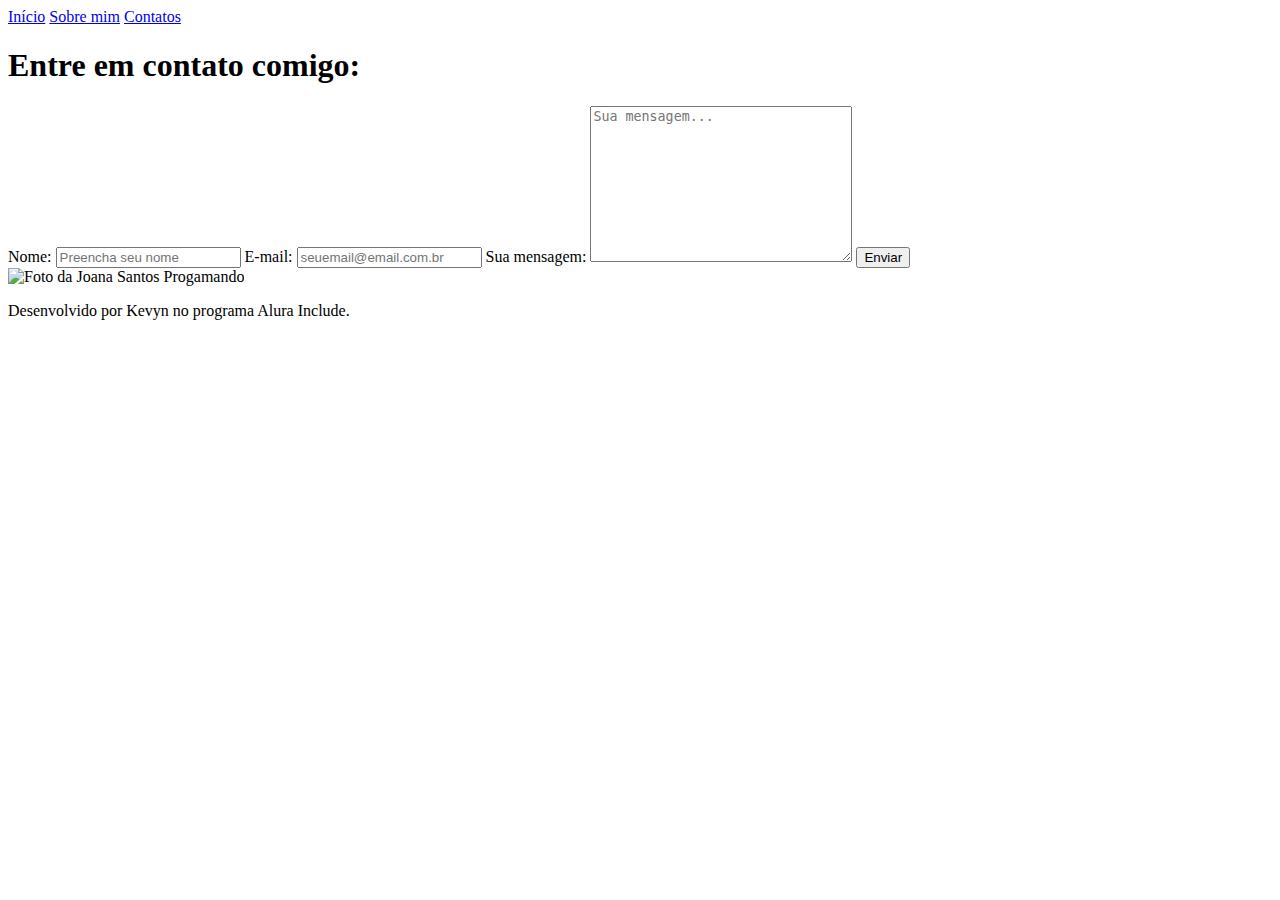
==== contato.html @ 776a7a02 "Add files via upload" ====
<!DOCTYPE html>
<html lang="pt-br">
<head>
    <meta charset="UTF-8">
    <meta name="viewport" content="width=device-width, initial-scale=1.0">
    <title>Contato</title>
    <link rel="stylesheet" href="styles/style.css">
</head>

<body>
    <header class="cabecalho">
        <nav class="cabecalho__menu">
            <a class="cabecalho__menu__link" href="index.html">Início</a>
            <a class="cabecalho__menu__link" href="about.html">Sobre mim</a>
            <a class="cabecalho__menu__link" href="contato.html">Contatos</a>
        </nav>
    </header>
    
    <main class="apresentacao">
        <section class="apresentacao__conteudo ">
            <h1 class="apresentacao__conteudo__titulo">Entre em contato comigo:</h1>

            <form class="form" action="https://formsubmit.co/your@email.com" method="POST">
                <label for="nome">Nome:</label>
                <input type="text" name="name" placeholder="Preencha seu nome" required>

                <label for="email">E-mail:</label>
                <input type="email" name="email" placeholder="seuemail@email.com.br" required>

                <label for="textarea">Sua mensagem:</label>
                <textarea name="message" id="" cols="30" rows="10" placeholder="Sua mensagem..."></textarea>
                
                <button type="submit">Enviar</button>
            </form>

        </section>
        <div class="apresentacao__imagem__borda">
            <img class="apresentacao__imagem" src="imagens/imagem.jpg" alt="Foto da Joana Santos Progamando">
        </div>
    </main>
    <footer class="rodape">
        <p>Desenvolvido por Kevyn no programa Alura Include.</p>
    </footer>
</body>

</html>
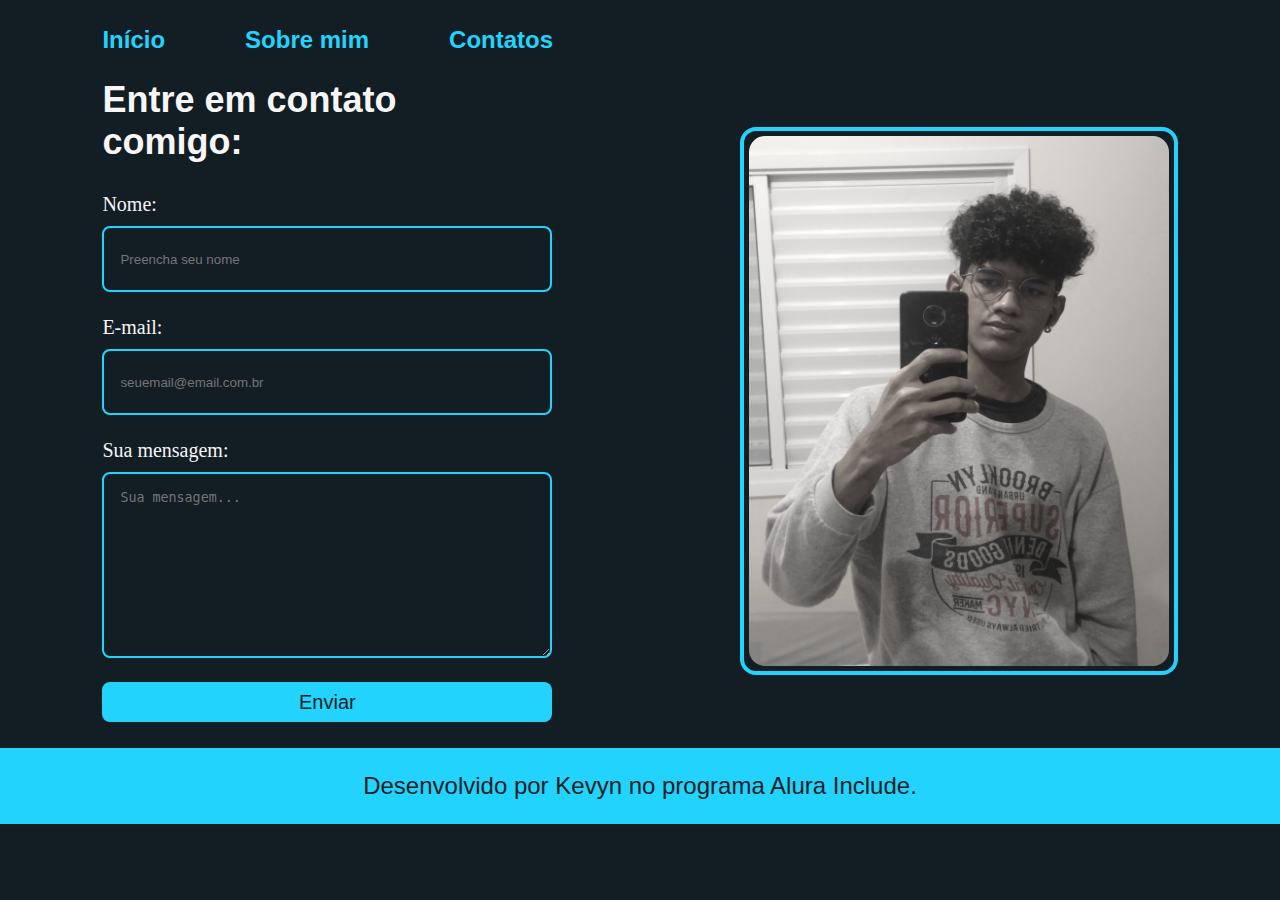
==== commit 1bd6727f: "Update contato.html" ====
--- a/contato.html
+++ b/contato.html
@@ -20,6 +20,7 @@
         <section class="apresentacao__conteudo ">
             <h1 class="apresentacao__conteudo__titulo">Entre em contato comigo:</h1>
 
+                    <!--    email não vinculado por escolha motivos pessoais!  -->
             <form class="form" action="https://formsubmit.co/your@email.com" method="POST">
                 <label for="nome">Nome:</label>
                 <input type="text" name="name" placeholder="Preencha seu nome" required>
@@ -43,4 +44,4 @@
     </footer>
 </body>
 
-</html>+</html>
--- a/styles/style.css
+++ b/styles/style.css
@@ -0,0 +1,221 @@
+:root {
+    --cor-primaria: #131d24;
+    --cor-secundaria: #F6F6F6;
+    --cor-terciaria: #22D4FD;
+    --cor-hover: #1d2a35;
+
+    --fonte-primaria: 'Krona One', sans-serif;
+    --font-secundaria: 'Montserrat', sans-serif;
+}
+
+* {
+    margin: 0;
+    padding: 0;
+}
+
+body {
+    box-sizing: border-box;
+    background-color: var(--cor-primaria);
+    color: var(--cor-secundaria);
+}
+
+.cabecalho {
+    padding: 2% 0% 0% 8%;
+}
+
+.cabecalho__menu {
+    display: flex;
+    gap: 80px;
+}
+
+.cabecalho__menu__link {
+    font-family: var(--font-secundaria);
+    font-size: 1.5rem;
+    font-weight: 600;
+    color: var(--cor-terciaria);
+    text-decoration: none;
+}
+
+.apresentacao {
+    margin: 2% 8%;
+    display: flex;
+    align-items: center;
+    justify-content: space-between;
+    gap: 82px;
+
+}
+
+.apresentacao__conteudo {
+    width: 40%;
+    display: flex;
+    flex-direction: column;
+    gap: 30px;
+
+}
+
+.apresentacao__conteudo__titulo {
+    font-size: 2.25rem;
+    font-family: var(--fonte-primaria);
+
+
+}
+
+.apresentacao__conteudo__texto {
+    font-size: 1.5rem;
+    font-family: var(--font-secundaria);
+
+}
+
+.titulo__destaque {
+    color: var(--cor-terciaria);
+}
+
+.apresentacao__links {
+    display: flex;
+    flex-direction: column;
+    justify-content: space-around;
+    align-items: center;
+    gap: 32px;
+
+}
+
+.apresentacao__links__subtitulo {
+    font-family: var(--fonte-primaria);
+    font-weight: 400;
+    font-size: 1.5rem;
+}
+
+.apresentacao__links__navegacao {
+    display: flex;
+    justify-content: center;
+    gap: 16px;
+    border: 2px solid var(--cor-terciaria);
+    color: var(--cor-secundaria);
+    width: 60%;
+    text-align: center;
+    border-radius: 8px;
+    font-size: 1.5rem;
+    padding: 21.5px 0;
+    text-decoration: none;
+    font-family: var(--font-secundaria);
+}
+
+.apresentacao__links__navegacao:hover {
+    background-color: var(--cor-hover);
+    width: 300px;
+}
+
+.apresentacao__imagem {
+    width: 420px;
+    height: 530px;
+    border-radius: 16px;
+    filter: grayscale(80%);
+}
+
+.apresentacao__imagem__borda {
+    width: 430px;
+    height: 540px;
+    border-radius: 16px;
+    border: 4px solid var(--cor-terciaria);
+    display:flex;
+    align-items: center;
+    justify-content: center;
+
+}
+
+.rodape {
+    padding: 24px;
+    background-color: var(--cor-terciaria);
+    color: var(--cor-primaria);
+    text-align: center;
+    font-family: var(--font-secundaria);
+    font-size: 1.5rem;
+    font-weight: 400;
+
+}
+
+.form {
+    width: 450px; 
+    display: flex;
+    flex-direction: column;
+    
+}
+
+.form label {
+    font-size: 20px;
+    margin-bottom:10px ;
+    
+}
+
+.form input {
+    height: 30px;
+
+}
+.form input, .form textarea {
+    background-color: transparent;
+    color: var(--cor-secundaria);
+    border: 2px solid var(--cor-terciaria);
+    border-radius: 8px;
+    padding: 16px;
+    margin-bottom: 24px;
+    
+}
+
+.form input:focus, .form textarea:focus {
+    outline: 2px solid var(--cor-terciaria);
+}
+
+
+.form button {
+    height: 40px;
+    font-size: 20px;
+    background-color: var(--cor-terciaria);
+    color: var(--cor-primaria);
+    border-radius: 8px;
+    border: none;
+}
+
+.form button:hover {
+    background-color: aliceblue;
+}
+
+@media (max-width:1109px) {
+
+    .cabecalho {
+        padding: 6%;
+    }
+
+    .cabecalho__menu {
+        justify-content: center;
+    }
+
+    .apresentacao {
+        flex-direction: column-reverse;
+        padding: 5%;
+    }
+
+    .apresentacao__conteudo {
+        width: auto;
+    }
+
+    .apresentacao__imagem {
+        width: 340px;
+        height: 450px;
+
+    }
+
+    .apresentacao__imagem__borda {
+        width: 350px;
+        height: 460px;
+        border-radius: 16px;
+        border: 4px solid var(--cor-terciaria);
+        display:flex;
+        align-items: center;
+        justify-content: center;
+    
+    }
+    
+    .form {
+        width: 412px;
+    }
+}